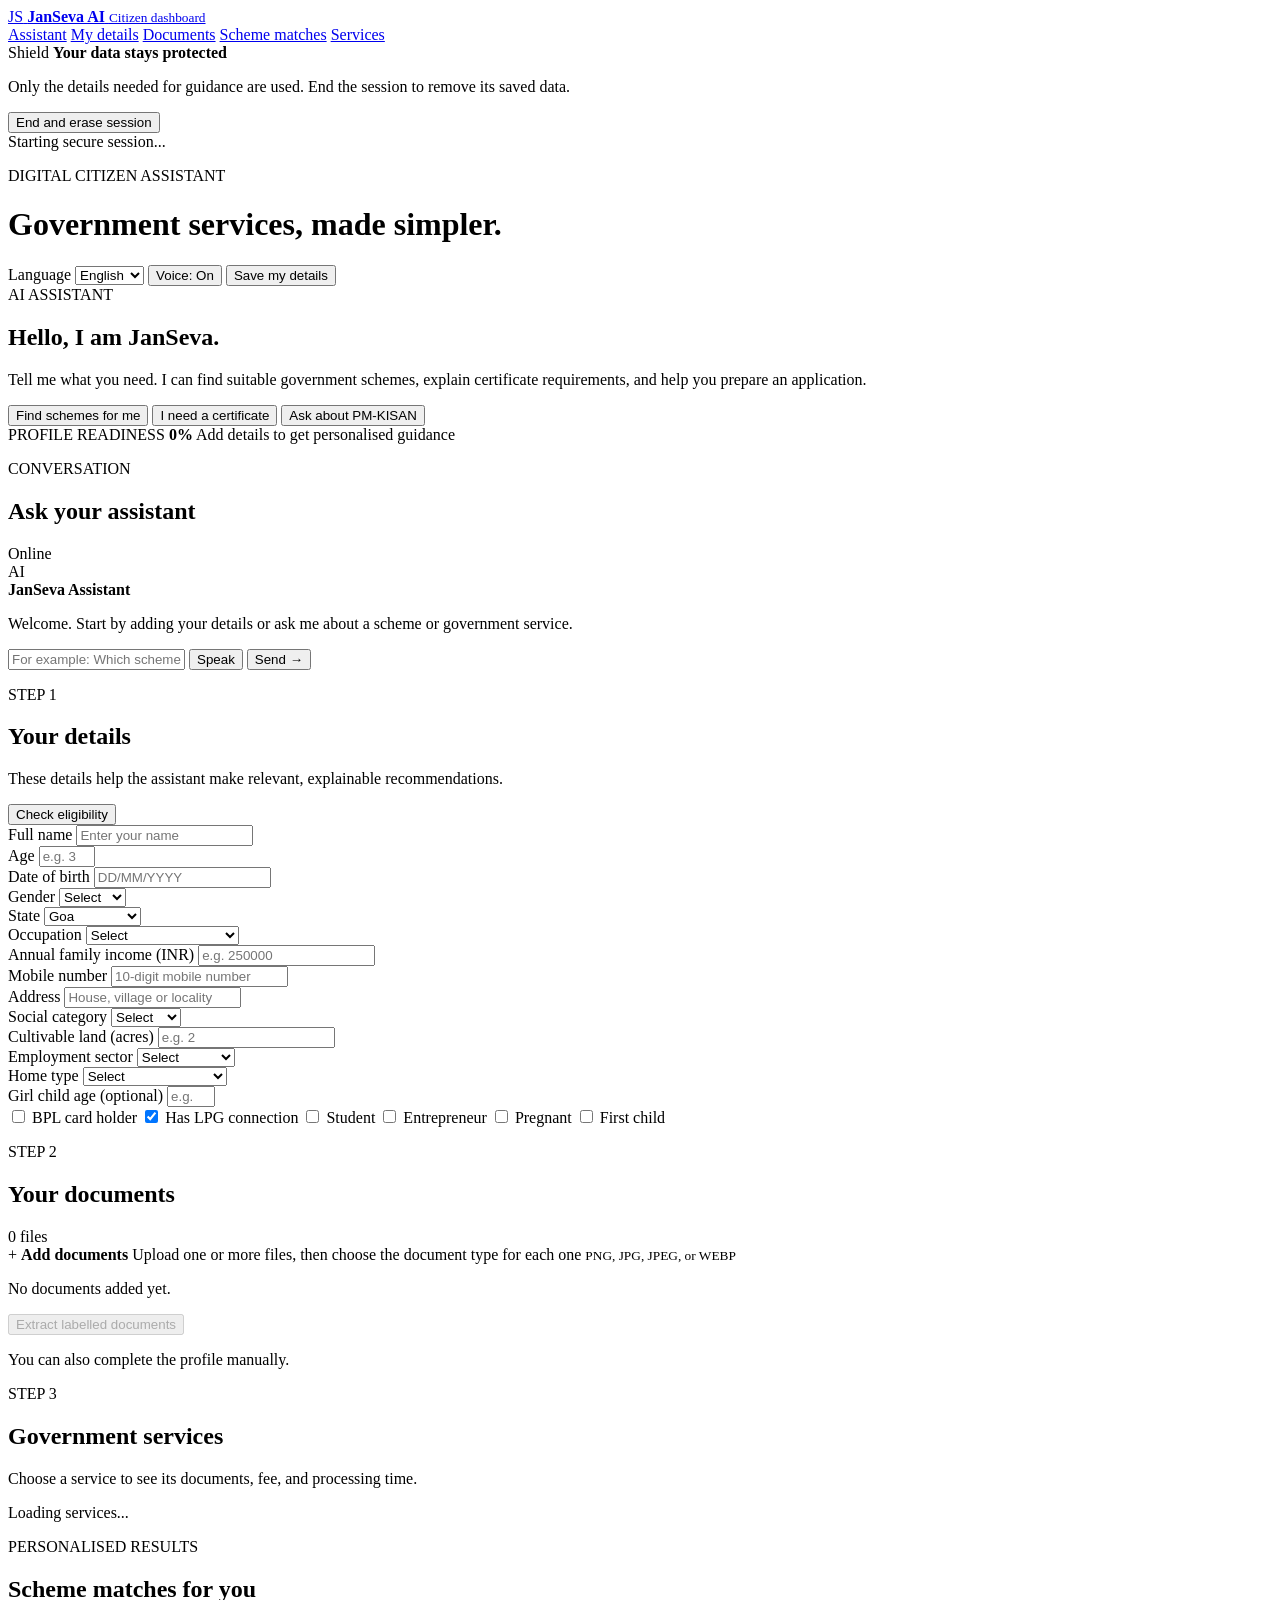
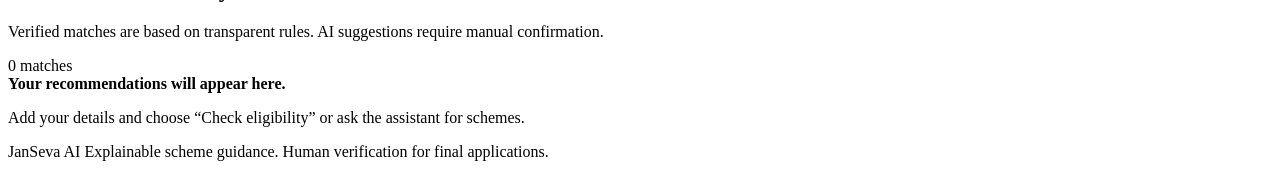
==== frontend/index.html @ 9f29c979 "integrated web search functionality into the application, allowing users to perform searches directl" ====
<!DOCTYPE html>
<html lang="en">
<head>
  <meta charset="UTF-8" />
  <meta name="viewport" content="width=device-width, initial-scale=1.0" />
  <title>JanSeva AI | Citizen Dashboard</title>
  <meta name="description" content="A multilingual citizen dashboard for documents, certificates, and government scheme guidance." />
  <link rel="stylesheet" href="/style.css?v=dashboard-1" />
</head>
<body>
  <div class="app-shell">
    <aside class="sidebar">
      <a class="brand" href="/" aria-label="JanSeva AI home">
        <span class="brand-mark">JS</span>
        <span>
          <strong>JanSeva AI</strong>
          <small>Citizen dashboard</small>
        </span>
      </a>

      <nav class="side-nav" aria-label="Dashboard sections">
        <a class="active" href="#assistant">Assistant</a>
        <a href="#profile">My details</a>
        <a href="#documents">Documents</a>
        <a href="#schemes">Scheme matches</a>
        <a href="#services">Services</a>
      </nav>

      <div class="privacy-card">
        <span class="privacy-icon">Shield</span>
        <strong>Your data stays protected</strong>
        <p>Only the details needed for guidance are used. End the session to remove its saved data.</p>
        <button class="text-button" id="end-session-button" type="button">End and erase session</button>
      </div>

      <div class="session-indicator">
        <span class="status-dot"></span>
        <span id="session-status">Starting secure session...</span>
      </div>
    </aside>

    <main class="main-content">
      <header class="topbar">
        <div>
          <p class="eyebrow">DIGITAL CITIZEN ASSISTANT</p>
          <h1>Government services, made simpler.</h1>
        </div>
        <div class="topbar-actions">
          <label class="language-select">
            <span>Language</span>
            <select id="language-select" aria-label="Choose language">
              <option value="en">English</option>
              <option value="hi">Hindi</option>
              <option value="mr">Marathi</option>
              <option value="gu">Gujarati</option>
            </select>
          </label>
          <button class="voice-button" id="voice-toggle" type="button" aria-pressed="true">Voice: On</button>
          <button class="outline-button" id="save-profile-button" type="button">Save my details</button>
        </div>
      </header>

      <section class="welcome-card" id="assistant">
        <div class="welcome-copy">
          <span class="assistant-badge">AI ASSISTANT</span>
          <h2>Hello, I am JanSeva.</h2>
          <p>Tell me what you need. I can find suitable government schemes, explain certificate requirements, and help you prepare an application.</p>
          <div class="prompt-chips" aria-label="Suggested questions">
            <button type="button" data-prompt="Which schemes can I apply for?">Find schemes for me</button>
            <button type="button" data-prompt="I need an income certificate.">I need a certificate</button>
            <button type="button" data-prompt="Can I apply for PM-KISAN?">Ask about PM-KISAN</button>
          </div>
        </div>
        <div class="citizen-summary">
          <span class="summary-label">PROFILE READINESS</span>
          <strong id="readiness-score">0%</strong>
          <span id="readiness-text">Add details to get personalised guidance</span>
          <div class="progress-track"><span id="readiness-bar"></span></div>
        </div>
      </section>

      <section class="dashboard-grid">
        <div class="primary-column">
          <section class="panel chat-panel">
            <div class="panel-heading">
              <div>
                <p class="eyebrow">CONVERSATION</p>
                <h2>Ask your assistant</h2>
              </div>
              <span class="online-pill">Online</span>
            </div>
            <div class="chat-log" id="chat-log" aria-live="polite">
              <article class="chat-message assistant-message">
                <span class="avatar">AI</span>
                <div>
                  <strong>JanSeva Assistant</strong>
                  <p>Welcome. Start by adding your details or ask me about a scheme or government service.</p>
                </div>
              </article>
            </div>
            <form class="chat-composer" id="assistant-form">
              <input id="assistant-input" autocomplete="off" placeholder="For example: Which schemes can I apply for?" />
              <button type="button" class="mic-button" id="microphone-button" aria-label="Start speaking to the assistant">Speak</button>
              <button type="submit" class="primary-button">Send <span aria-hidden="true">→</span></button>
            </form>
            <section class="live-guidance" id="live-guidance" hidden aria-live="polite">
              <div class="live-guidance-heading">
                <span>LIVE OFFICIAL GUIDANCE</span>
                <strong>Application steps and websites</strong>
              </div>
              <p id="live-guidance-notice"></p>
              <ol id="live-guidance-steps"></ol>
              <div class="official-sources" id="official-sources"></div>
            </section>
          </section>

          <section class="panel" id="profile">
            <div class="panel-heading">
              <div>
                <p class="eyebrow">STEP 1</p>
                <h2>Your details</h2>
                <p class="muted">These details help the assistant make relevant, explainable recommendations.</p>
              </div>
              <button class="link-button" id="check-eligibility-button" type="button">Check eligibility</button>
            </div>

            <form class="profile-form" id="profile-form">
              <div class="field-group">
                <label for="profile-name">Full name</label>
                <input id="profile-name" name="name" placeholder="Enter your name" />
              </div>
              <div class="field-group">
                <label for="profile-age">Age</label>
                <input id="profile-age" name="age" type="number" min="0" max="120" placeholder="e.g. 32" />
              </div>
              <div class="field-group">
                <label for="profile-dob">Date of birth</label>
                <input id="profile-dob" name="dob" placeholder="DD/MM/YYYY" />
              </div>
              <div class="field-group">
                <label for="profile-gender">Gender</label>
                <select id="profile-gender" name="gender">
                  <option value="">Select</option>
                  <option value="female">Female</option>
                  <option value="male">Male</option>
                  <option value="other">Other</option>
                </select>
              </div>
              <div class="field-group">
                <label for="profile-state">State</label>
                <select id="profile-state" name="state">
                  <option value="Goa">Goa</option>
                  <option value="Maharashtra">Maharashtra</option>
                  <option value="Gujarat">Gujarat</option>
                  <option value="Other">Other</option>
                </select>
              </div>
              <div class="field-group">
                <label for="profile-occupation">Occupation</label>
                <select id="profile-occupation" name="occupation">
                  <option value="">Select</option>
                  <option value="farmer">Farmer</option>
                  <option value="salaried">Salaried employee</option>
                  <option value="artisan">Artisan / craftsperson</option>
                  <option value="small_business">Small-business owner</option>
                  <option value="unemployed">Unemployed</option>
                  <option value="pensioner">Pensioner</option>
                  <option value="student">Student</option>
                </select>
              </div>
              <div class="field-group">
                <label for="profile-income">Annual family income (INR)</label>
                <input id="profile-income" name="annual_income" type="number" min="0" placeholder="e.g. 250000" />
              </div>
              <div class="field-group">
                <label for="profile-mobile">Mobile number</label>
                <input id="profile-mobile" name="mobile" inputmode="numeric" maxlength="10" placeholder="10-digit mobile number" />
              </div>
              <div class="field-group">
                <label for="profile-address">Address</label>
                <input id="profile-address" name="address" placeholder="House, village or locality" />
              </div>
              <div class="field-group">
                <label for="profile-category">Social category</label>
                <select id="profile-category" name="caste_category">
                  <option value="">Select</option>
                  <option value="GENERAL">General</option>
                  <option value="SC">SC</option>
                  <option value="ST">ST</option>
                  <option value="OBC">OBC</option>
                  <option value="NT">NT</option>
                  <option value="VJNT">VJNT</option>
                  <option value="SBC">SBC</option>
                  <option value="MINORITY">Minority</option>
                </select>
              </div>
              <div class="field-group">
                <label for="profile-land">Cultivable land (acres)</label>
                <input id="profile-land" name="land_acres" type="number" min="0" step="0.1" placeholder="e.g. 2" />
              </div>
              <div class="field-group">
                <label for="profile-sector">Employment sector</label>
                <select id="profile-sector" name="employment_sector">
                  <option value="">Select</option>
                  <option value="organized">Organized</option>
                  <option value="unorganized">Unorganized</option>
                </select>
              </div>
              <div class="field-group">
                <label for="profile-house">Home type</label>
                <select id="profile-house" name="house_type">
                  <option value="">Select</option>
                  <option value="pucca">Pucca</option>
                  <option value="kutcha">Kutcha</option>
                  <option value="homeless">No permanent home</option>
                </select>
              </div>
              <div class="field-group">
                <label for="profile-child-age">Girl child age (optional)</label>
                <input id="profile-child-age" name="girl_child_age" type="number" min="0" max="30" placeholder="e.g. 6" />
              </div>
              <div class="toggle-grid">
                <label class="check-control"><input name="is_bpl" type="checkbox" /> <span>BPL card holder</span></label>
                <label class="check-control"><input name="has_lpg_connection" type="checkbox" checked /> <span>Has LPG connection</span></label>
                <label class="check-control"><input name="is_student" type="checkbox" /> <span>Student</span></label>
                <label class="check-control"><input name="is_entrepreneur" type="checkbox" /> <span>Entrepreneur</span></label>
                <label class="check-control"><input name="is_pregnant" type="checkbox" /> <span>Pregnant</span></label>
                <label class="check-control"><input name="is_first_child" type="checkbox" /> <span>First child</span></label>
              </div>
            </form>
          </section>
        </div>

        <div class="secondary-column">
          <section class="panel compact-panel" id="documents">
            <div class="panel-heading">
              <div>
                <p class="eyebrow">STEP 2</p>
                <h2>Your documents</h2>
              </div>
              <span class="count-pill" id="document-count">0 files</span>
            </div>
            <label class="upload-zone" for="document-input">
              <span class="upload-icon">+</span>
              <strong>Add documents</strong>
              <span>Upload one or more files, then choose the document type for each one</span>
              <small>PNG, JPG, JPEG, or WEBP</small>
            </label>
            <input id="document-input" type="file" accept="image/png,image/jpeg,image/jpg,image/webp" multiple hidden />
            <div class="document-list" id="document-list">
              <p class="empty-documents">No documents added yet.</p>
            </div>
            <section class="additional-data" id="additional-data" hidden>
              <strong>Additional information found</strong>
              <p>Saved for this session only. Review it before using it in an application.</p>
              <div id="additional-data-list"></div>
            </section>
            <section class="saved-data" id="saved-data" hidden>
              <strong>Extracted and saved details</strong>
              <p>These values were saved to the current private session and copied into Your details.</p>
              <div id="saved-data-list"></div>
            </section>
            <button class="secondary-button full-width" id="scan-documents-button" type="button" disabled>Extract labelled documents</button>
            <p class="helper-text" id="scan-status">You can also complete the profile manually.</p>
          </section>

          <section class="panel compact-panel" id="services">
            <div class="panel-heading">
              <div>
                <p class="eyebrow">STEP 3</p>
                <h2>Government services</h2>
              </div>
            </div>
            <p class="muted">Choose a service to see its documents, fee, and processing time.</p>
            <div class="service-list" id="service-list"><p class="muted">Loading services...</p></div>
            <div class="service-checklist" id="service-checklist" hidden></div>
          </section>
        </div>
      </section>

      <section class="panel schemes-panel" id="schemes">
        <div class="panel-heading">
          <div>
            <p class="eyebrow">PERSONALISED RESULTS</p>
            <h2>Scheme matches for you</h2>
            <p class="muted">Verified matches are based on transparent rules. AI suggestions require manual confirmation.</p>
          </div>
          <span class="count-pill" id="scheme-count">0 matches</span>
        </div>
        <div class="scheme-grid" id="scheme-grid">
          <div class="empty-state">
            <strong>Your recommendations will appear here.</strong>
            <p>Add your details and choose “Check eligibility” or ask the assistant for schemes.</p>
          </div>
        </div>
      </section>

      <footer>
        <span>JanSeva AI</span>
        <span>Explainable scheme guidance. Human verification for final applications.</span>
      </footer>
    </main>
  </div>
  <div class="toast-region" id="toast-region" aria-live="polite"></div>
  <script src="/app.js?v=dashboard-1"></script>
</body>
</html>
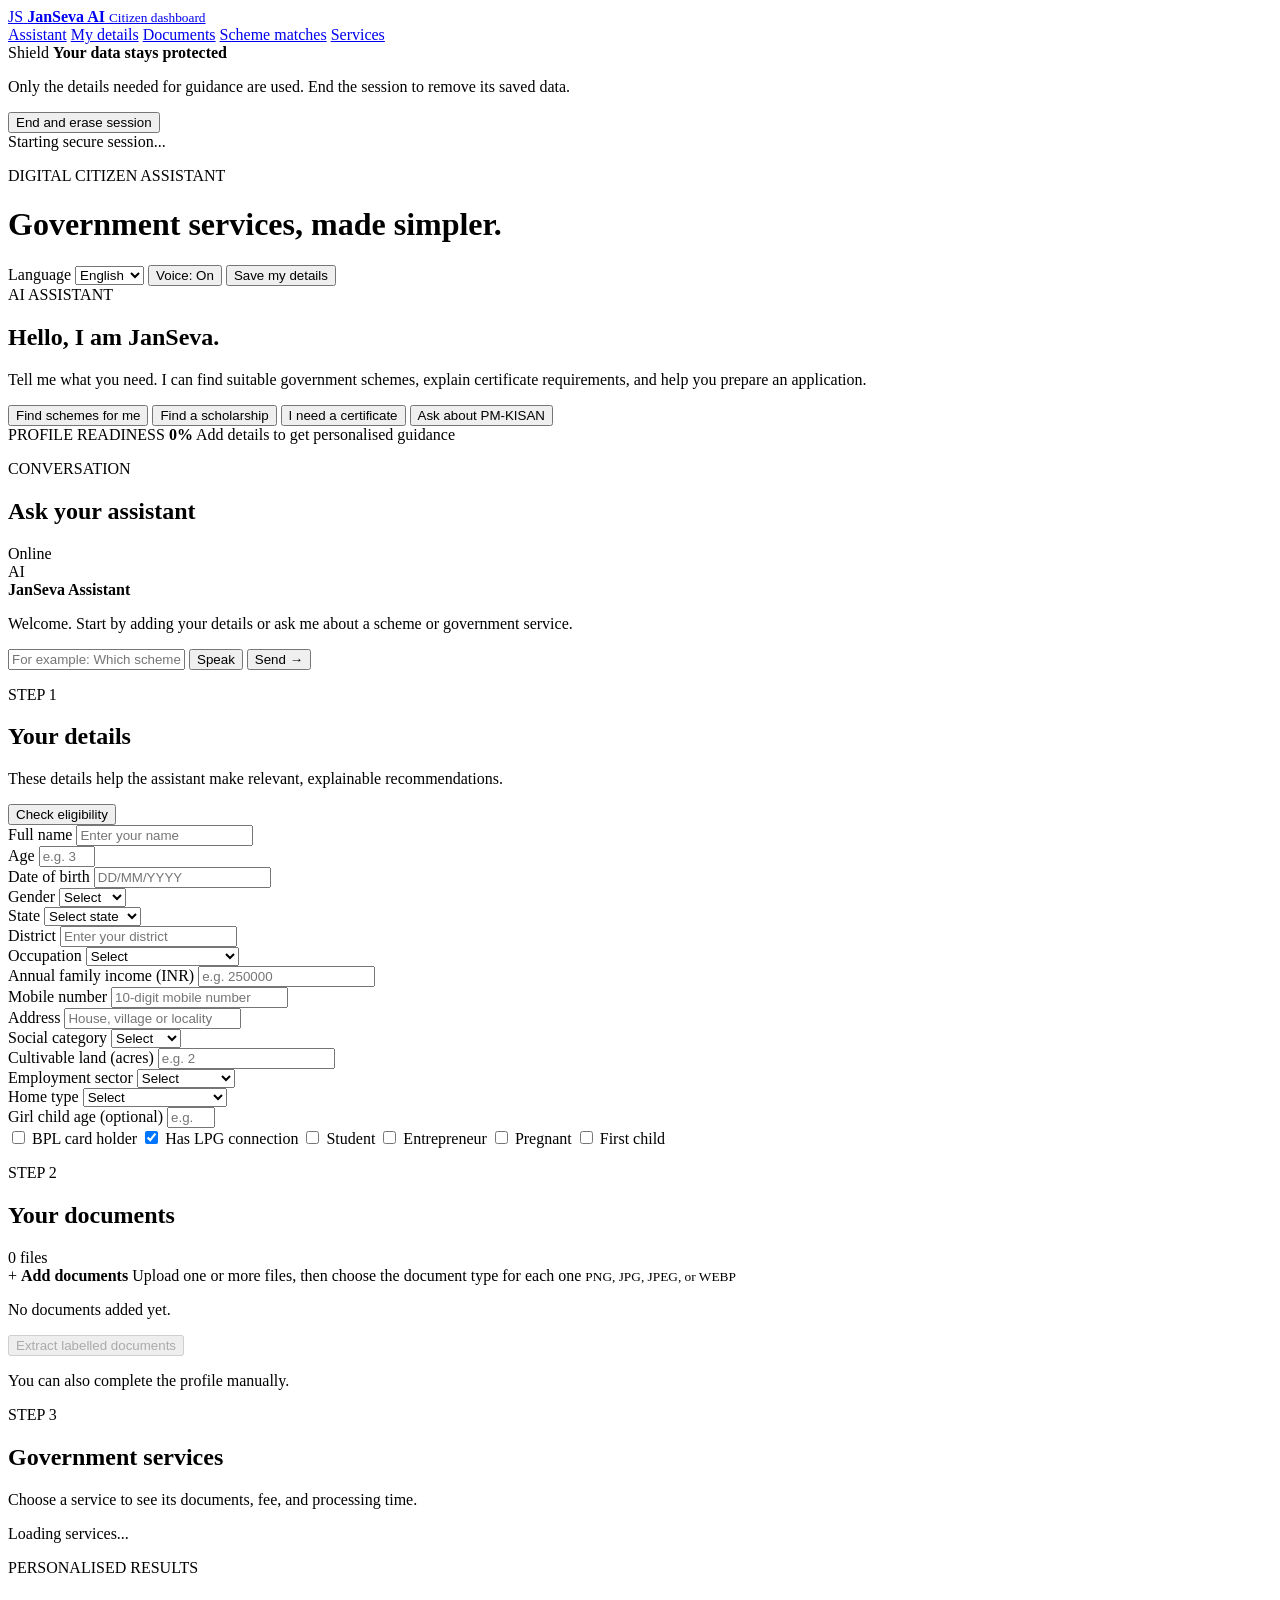
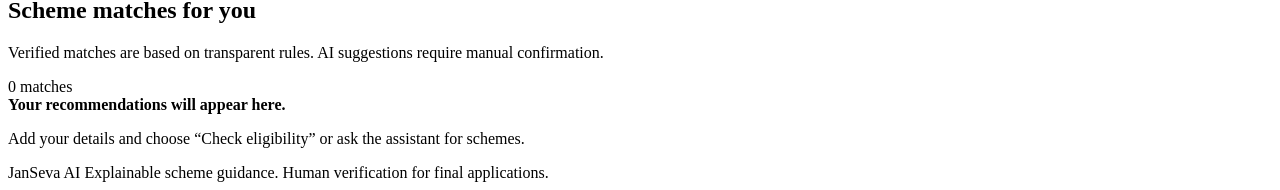
==== commit d82995e4: "updated the ai to ask questions and get answers from the web using serper api." ====
--- a/frontend/index.html
+++ b/frontend/index.html
@@ -67,6 +67,7 @@
           <p>Tell me what you need. I can find suitable government schemes, explain certificate requirements, and help you prepare an application.</p>
           <div class="prompt-chips" aria-label="Suggested questions">
             <button type="button" data-prompt="Which schemes can I apply for?">Find schemes for me</button>
+            <button type="button" data-prompt="I want to get a scholarship.">Find a scholarship</button>
             <button type="button" data-prompt="I need an income certificate.">I need a certificate</button>
             <button type="button" data-prompt="Can I apply for PM-KISAN?">Ask about PM-KISAN</button>
           </div>
@@ -111,6 +112,7 @@
               <p id="live-guidance-notice"></p>
               <ol id="live-guidance-steps"></ol>
               <div class="official-sources" id="official-sources"></div>
+              <div class="live-guidance-actions" id="live-guidance-actions"></div>
             </section>
           </section>
 
@@ -149,11 +151,16 @@
               <div class="field-group">
                 <label for="profile-state">State</label>
                 <select id="profile-state" name="state">
+                  <option value="">Select state</option>
                   <option value="Goa">Goa</option>
                   <option value="Maharashtra">Maharashtra</option>
                   <option value="Gujarat">Gujarat</option>
                   <option value="Other">Other</option>
                 </select>
+              </div>
+              <div class="field-group">
+                <label for="profile-district">District</label>
+                <input id="profile-district" name="district" placeholder="Enter your district" />
               </div>
               <div class="field-group">
                 <label for="profile-occupation">Occupation</label>
@@ -250,6 +257,11 @@
             <div class="document-list" id="document-list">
               <p class="empty-documents">No documents added yet.</p>
             </div>
+            <section class="application-document-request" id="application-document-request" hidden aria-live="polite">
+              <strong id="application-document-title">Documents required for your application</strong>
+              <p>Upload and label each available document below. Saarthi will extract usable details, then ask for anything that is still missing.</p>
+              <ul id="application-document-requirements"></ul>
+            </section>
             <section class="additional-data" id="additional-data" hidden>
               <strong>Additional information found</strong>
               <p>Saved for this session only. Review it before using it in an application.</p>
@@ -282,7 +294,7 @@
         <div class="panel-heading">
           <div>
             <p class="eyebrow">PERSONALISED RESULTS</p>
-            <h2>Scheme matches for you</h2>
+           <h2>Scheme matches for you</h2>
             <p class="muted">Verified matches are based on transparent rules. AI suggestions require manual confirmation.</p>
           </div>
           <span class="count-pill" id="scheme-count">0 matches</span>
@@ -301,6 +313,23 @@
       </footer>
     </main>
   </div>
+
+  <div class="onboarding-backdrop" id="onboarding" hidden>
+    <section class="onboarding-card" role="dialog" aria-modal="true" aria-labelledby="onboarding-title">
+      <div class="onboarding-brand"><span class="brand-mark">JS</span><span><strong>JanSeva AI</strong><small>Private citizen setup</small></span></div>
+      <div class="onboarding-progress" aria-label="Setup progress"><span id="onboarding-progress-bar"></span></div>
+      <p class="eyebrow" id="onboarding-kicker">WELCOME</p>
+      <h2 id="onboarding-title">Choose your language</h2>
+      <p class="onboarding-copy" id="onboarding-copy">Start with your preferred language. You can change it later from the dashboard.</p>
+      <div id="onboarding-content"></div>
+      <div class="onboarding-actions">
+        <button class="secondary-button" id="onboarding-back" type="button">Back</button>
+        <button class="primary-button" id="onboarding-next" type="button">Continue</button>
+      </div>
+      <button class="onboarding-end text-button" id="onboarding-end-session" type="button">End and erase session</button>
+      <p class="onboarding-note">Your answers stay in this session and are erased only when you choose <strong>End and erase session</strong>.</p>
+    </section>
+  </div>
   <div class="toast-region" id="toast-region" aria-live="polite"></div>
   <script src="/app.js?v=dashboard-1"></script>
 </body>
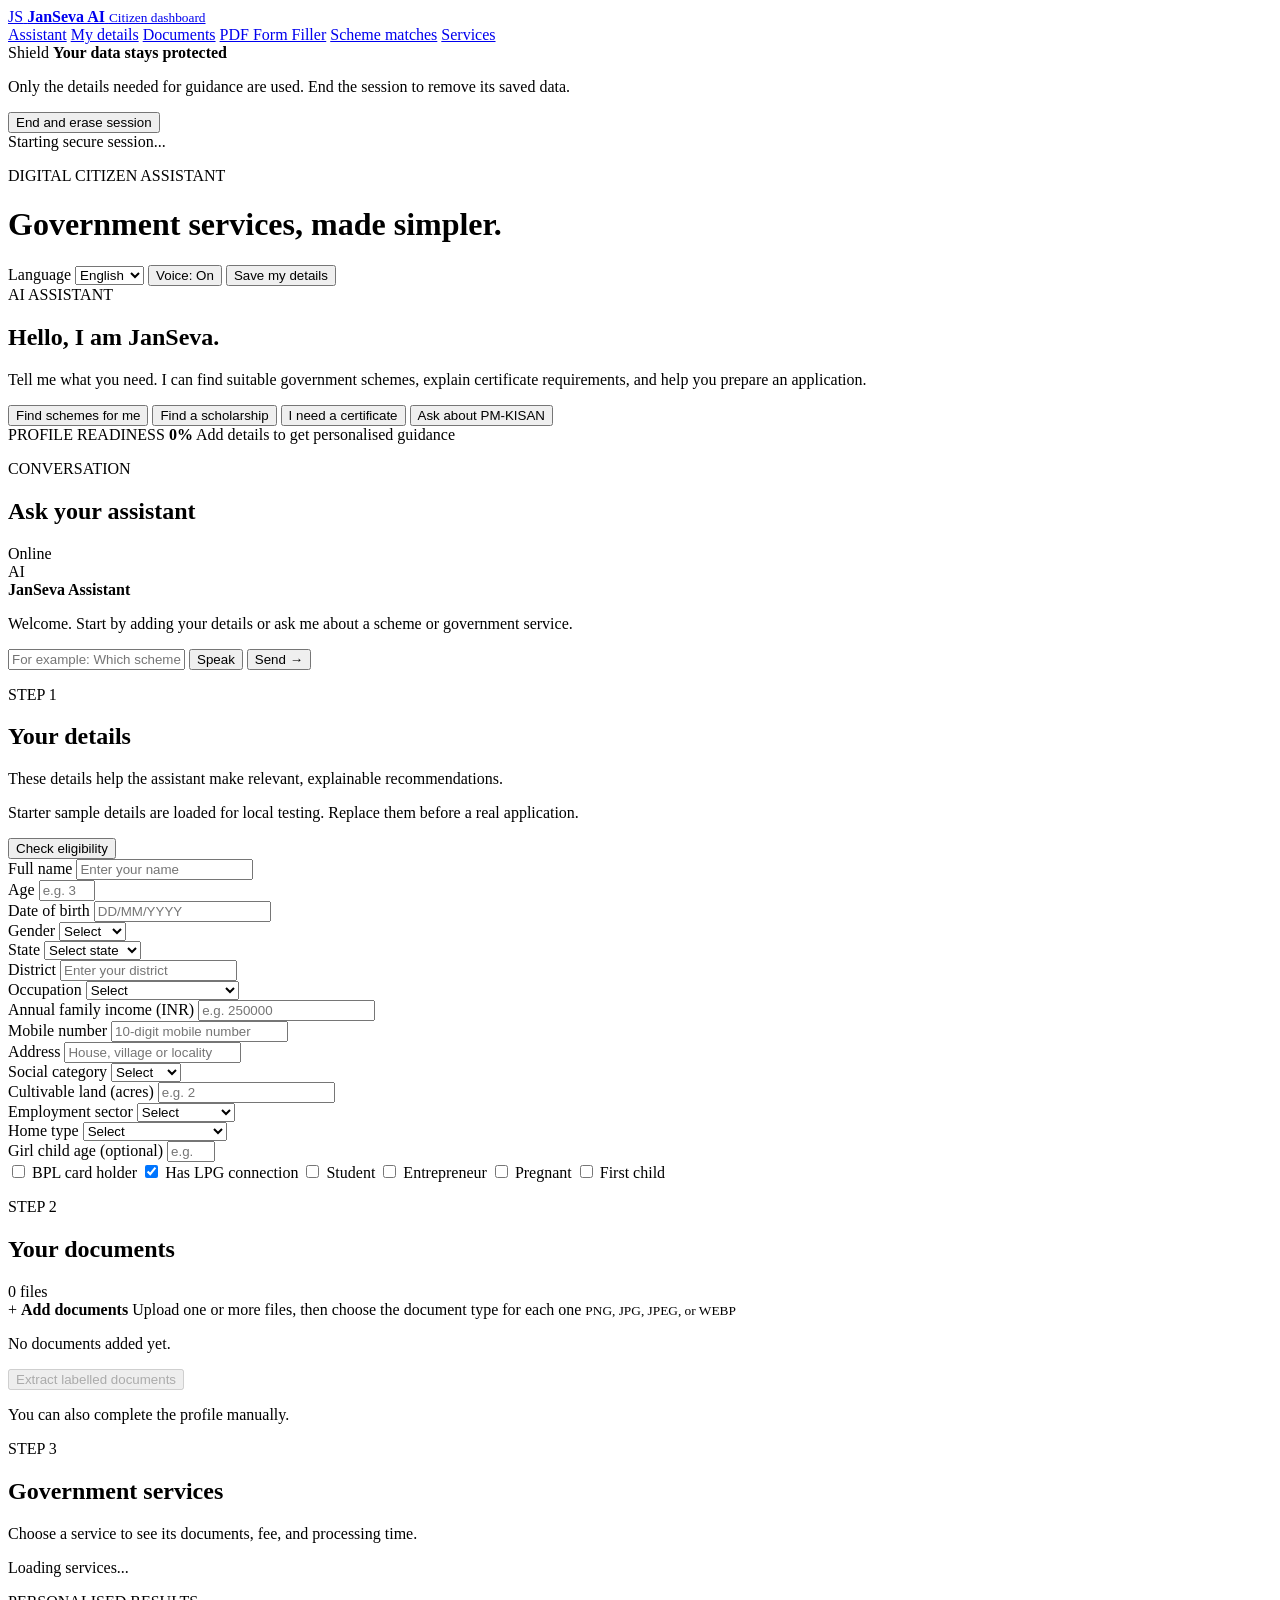
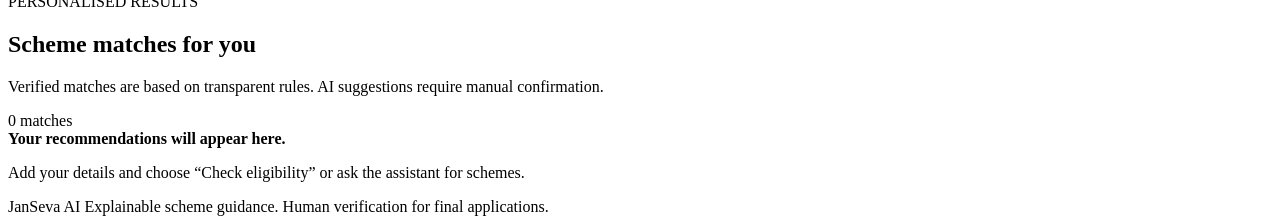
==== commit d4cecdd4: "ADD PDF AND CONNEDCTED THE AUTOMTIC FORM FILLLER" ====
--- a/frontend/index.html
+++ b/frontend/index.html
@@ -5,7 +5,7 @@
   <meta name="viewport" content="width=device-width, initial-scale=1.0" />
   <title>JanSeva AI | Citizen Dashboard</title>
   <meta name="description" content="A multilingual citizen dashboard for documents, certificates, and government scheme guidance." />
-  <link rel="stylesheet" href="/style.css?v=dashboard-1" />
+  <link rel="stylesheet" href="/style.css?v=dashboard-2" />
 </head>
 <body>
   <div class="app-shell">
@@ -22,6 +22,7 @@
         <a class="active" href="#assistant">Assistant</a>
         <a href="#profile">My details</a>
         <a href="#documents">Documents</a>
+        <a href="/pdf-filler">PDF Form Filler</a>
         <a href="#schemes">Scheme matches</a>
         <a href="#services">Services</a>
       </nav>
@@ -122,6 +123,7 @@
                 <p class="eyebrow">STEP 1</p>
                 <h2>Your details</h2>
                 <p class="muted">These details help the assistant make relevant, explainable recommendations.</p>
+                <p class="sample-profile-note">Starter sample details are loaded for local testing. Replace them before a real application.</p>
               </div>
               <button class="link-button" id="check-eligibility-button" type="button">Check eligibility</button>
             </div>
@@ -290,6 +292,18 @@
         </div>
       </section>
 
+      <section class="application-page" id="application-page" hidden aria-labelledby="application-page-title">
+        <div class="application-page-header">
+          <div>
+            <p class="eyebrow">SAARTHI APPLICATION PREPARATION</p>
+            <h2 id="application-page-title">Prepare your official application</h2>
+            <p class="muted">Saarthi collects and reviews your information before it fills the official portal. You remain in control of login, payment, and final submission.</p>
+          </div>
+          <button class="secondary-button" id="application-page-back" type="button">Back to dashboard</button>
+        </div>
+        <div class="application-page-flow" id="application-page-flow"></div>
+      </section>
+
       <section class="panel schemes-panel" id="schemes">
         <div class="panel-heading">
           <div>
@@ -331,6 +345,6 @@
     </section>
   </div>
   <div class="toast-region" id="toast-region" aria-live="polite"></div>
-  <script src="/app.js?v=dashboard-1"></script>
+  <script src="/app.js?v=dashboard-2"></script>
 </body>
 </html>
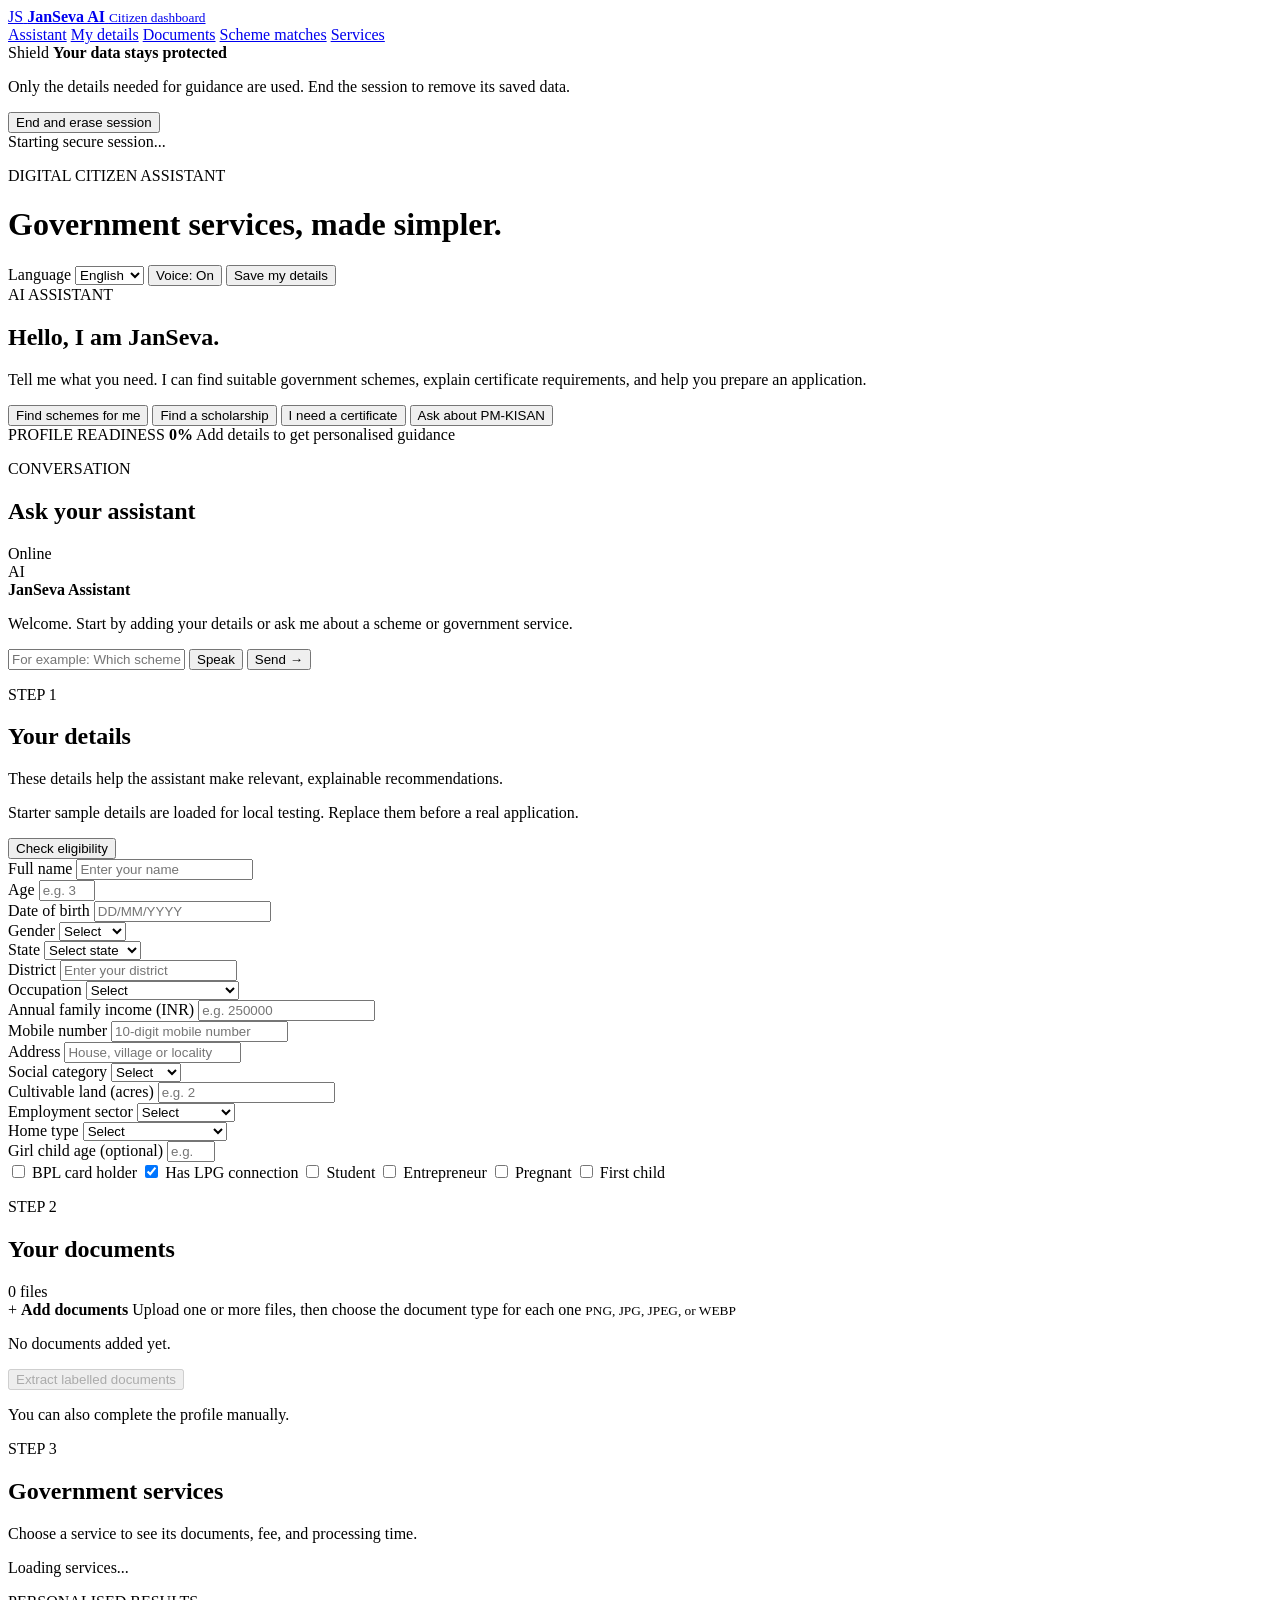
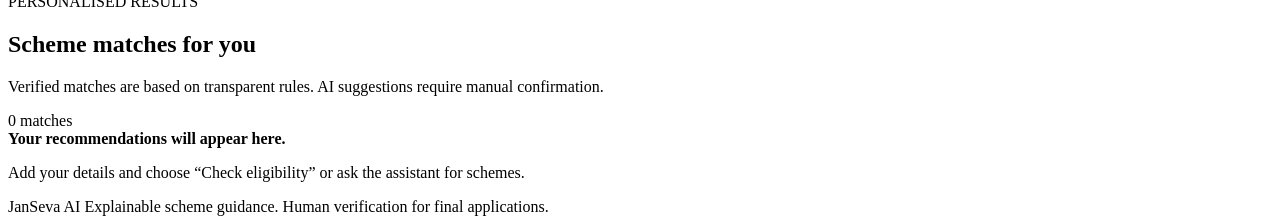
==== commit 41d609f3: "cleaned old automation" ====
--- a/frontend/index.html
+++ b/frontend/index.html
@@ -5,7 +5,7 @@
   <meta name="viewport" content="width=device-width, initial-scale=1.0" />
   <title>JanSeva AI | Citizen Dashboard</title>
   <meta name="description" content="A multilingual citizen dashboard for documents, certificates, and government scheme guidance." />
-  <link rel="stylesheet" href="/style.css?v=dashboard-2" />
+  <link rel="stylesheet" href="/style.css?v=dashboard-7" />
 </head>
 <body>
   <div class="app-shell">
@@ -22,7 +22,6 @@
         <a class="active" href="#assistant">Assistant</a>
         <a href="#profile">My details</a>
         <a href="#documents">Documents</a>
-        <a href="/pdf-filler">PDF Form Filler</a>
         <a href="#schemes">Scheme matches</a>
         <a href="#services">Services</a>
       </nav>
@@ -259,11 +258,6 @@
             <div class="document-list" id="document-list">
               <p class="empty-documents">No documents added yet.</p>
             </div>
-            <section class="application-document-request" id="application-document-request" hidden aria-live="polite">
-              <strong id="application-document-title">Documents required for your application</strong>
-              <p>Upload and label each available document below. Saarthi will extract usable details, then ask for anything that is still missing.</p>
-              <ul id="application-document-requirements"></ul>
-            </section>
             <section class="additional-data" id="additional-data" hidden>
               <strong>Additional information found</strong>
               <p>Saved for this session only. Review it before using it in an application.</p>
@@ -290,18 +284,6 @@
             <div class="service-checklist" id="service-checklist" hidden></div>
           </section>
         </div>
-      </section>
-
-      <section class="application-page" id="application-page" hidden aria-labelledby="application-page-title">
-        <div class="application-page-header">
-          <div>
-            <p class="eyebrow">SAARTHI APPLICATION PREPARATION</p>
-            <h2 id="application-page-title">Prepare your official application</h2>
-            <p class="muted">Saarthi collects and reviews your information before it fills the official portal. You remain in control of login, payment, and final submission.</p>
-          </div>
-          <button class="secondary-button" id="application-page-back" type="button">Back to dashboard</button>
-        </div>
-        <div class="application-page-flow" id="application-page-flow"></div>
       </section>
 
       <section class="panel schemes-panel" id="schemes">
@@ -345,6 +327,6 @@
     </section>
   </div>
   <div class="toast-region" id="toast-region" aria-live="polite"></div>
-  <script src="/app.js?v=dashboard-2"></script>
+  <script src="/app.js?v=dashboard-8"></script>
 </body>
 </html>
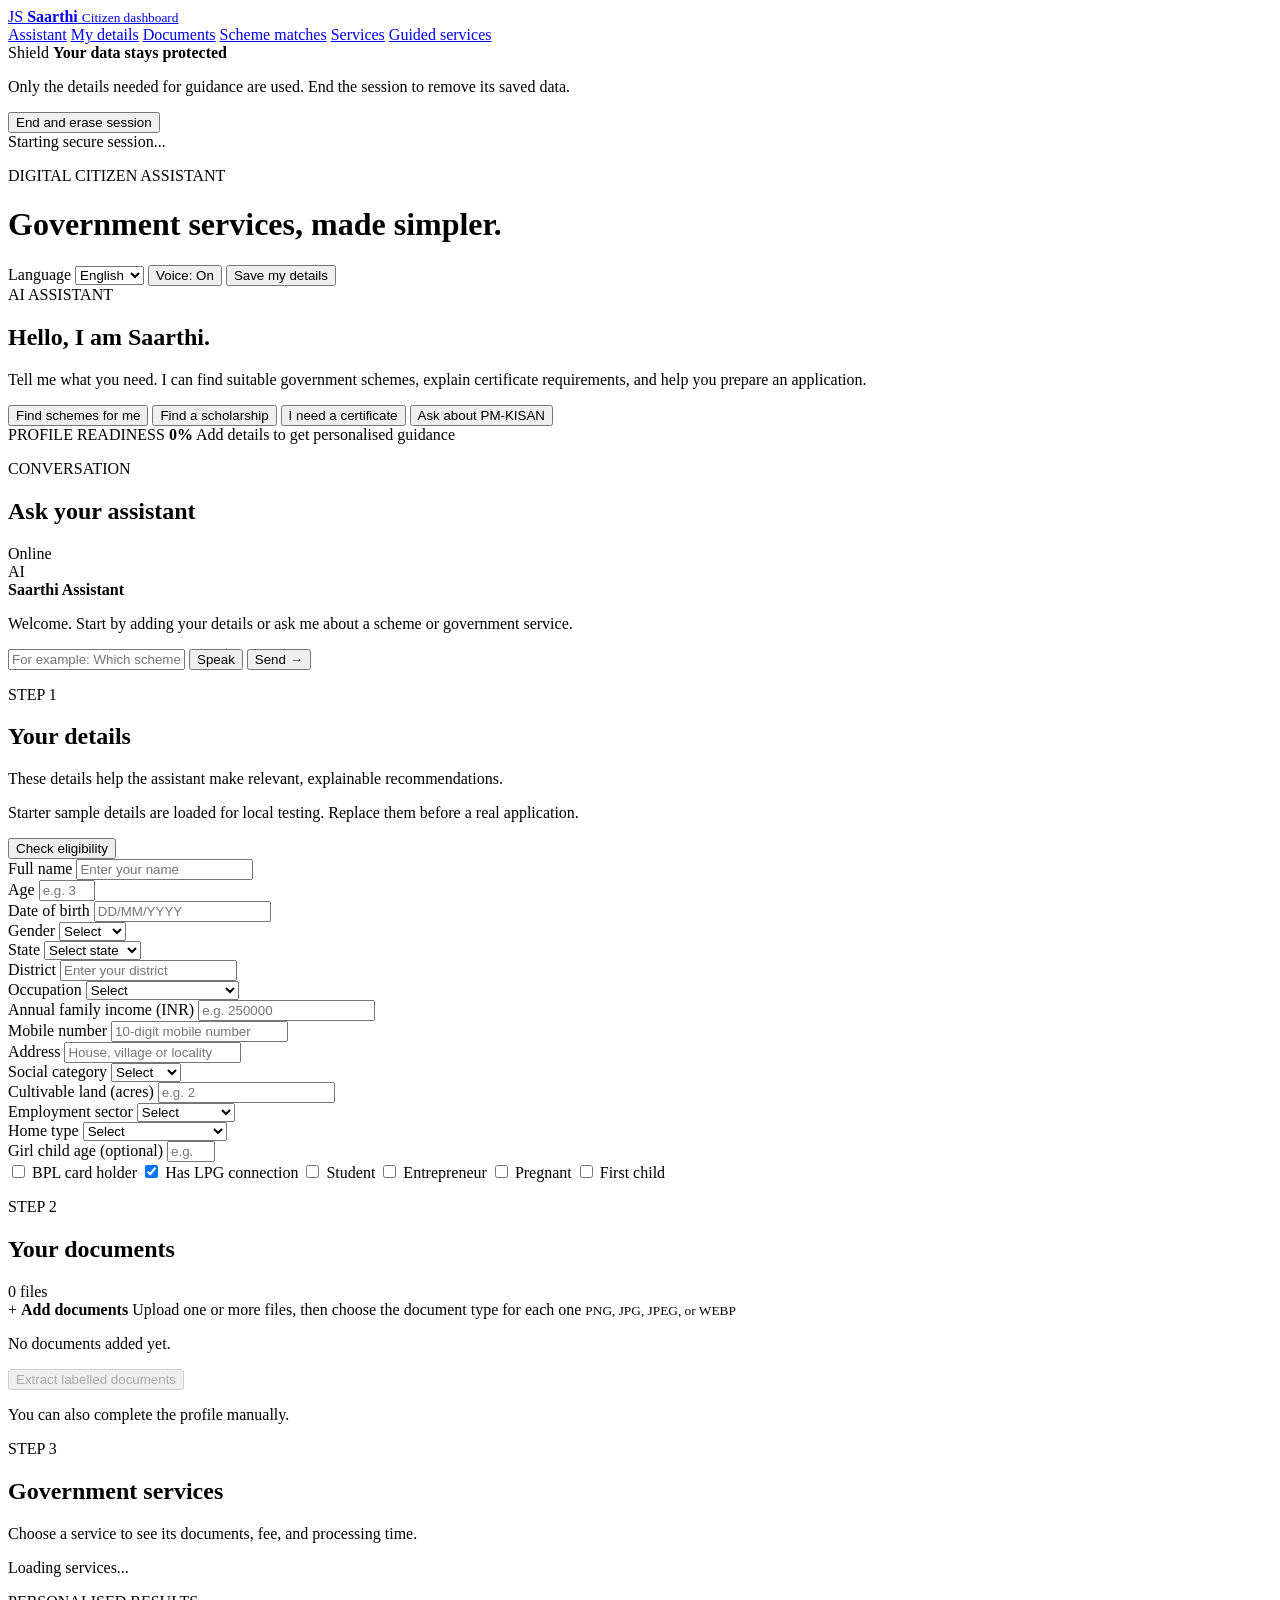
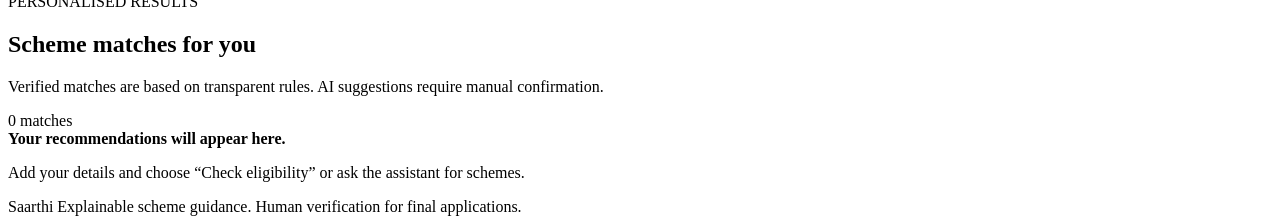
==== commit 18514c63: "vedant op" ====
--- a/frontend/index.html
+++ b/frontend/index.html
@@ -3,17 +3,17 @@
 <head>
   <meta charset="UTF-8" />
   <meta name="viewport" content="width=device-width, initial-scale=1.0" />
-  <title>JanSeva AI | Citizen Dashboard</title>
+  <title>Saarthi | Citizen Dashboard</title>
   <meta name="description" content="A multilingual citizen dashboard for documents, certificates, and government scheme guidance." />
   <link rel="stylesheet" href="/style.css?v=dashboard-7" />
 </head>
 <body>
   <div class="app-shell">
     <aside class="sidebar">
-      <a class="brand" href="/" aria-label="JanSeva AI home">
+      <a class="brand" href="/" aria-label="Saarthi home">
         <span class="brand-mark">JS</span>
         <span>
-          <strong>JanSeva AI</strong>
+          <strong>Saarthi</strong>
           <small>Citizen dashboard</small>
         </span>
       </a>
@@ -24,6 +24,7 @@
         <a href="#documents">Documents</a>
         <a href="#schemes">Scheme matches</a>
         <a href="#services">Services</a>
+        <a href="/guided-services">Guided services</a>
       </nav>
 
       <div class="privacy-card">
@@ -63,7 +64,7 @@
       <section class="welcome-card" id="assistant">
         <div class="welcome-copy">
           <span class="assistant-badge">AI ASSISTANT</span>
-          <h2>Hello, I am JanSeva.</h2>
+          <h2>Hello, I am Saarthi.</h2>
           <p>Tell me what you need. I can find suitable government schemes, explain certificate requirements, and help you prepare an application.</p>
           <div class="prompt-chips" aria-label="Suggested questions">
             <button type="button" data-prompt="Which schemes can I apply for?">Find schemes for me</button>
@@ -94,7 +95,7 @@
               <article class="chat-message assistant-message">
                 <span class="avatar">AI</span>
                 <div>
-                  <strong>JanSeva Assistant</strong>
+                  <strong>Saarthi Assistant</strong>
                   <p>Welcome. Start by adding your details or ask me about a scheme or government service.</p>
                 </div>
               </article>
@@ -304,7 +305,7 @@
       </section>
 
       <footer>
-        <span>JanSeva AI</span>
+        <span>Saarthi</span>
         <span>Explainable scheme guidance. Human verification for final applications.</span>
       </footer>
     </main>
@@ -312,7 +313,7 @@
 
   <div class="onboarding-backdrop" id="onboarding" hidden>
     <section class="onboarding-card" role="dialog" aria-modal="true" aria-labelledby="onboarding-title">
-      <div class="onboarding-brand"><span class="brand-mark">JS</span><span><strong>JanSeva AI</strong><small>Private citizen setup</small></span></div>
+      <div class="onboarding-brand"><span class="brand-mark">S</span><span><strong>Saarthi</strong><small>Private citizen setup</small></span></div>
       <div class="onboarding-progress" aria-label="Setup progress"><span id="onboarding-progress-bar"></span></div>
       <p class="eyebrow" id="onboarding-kicker">WELCOME</p>
       <h2 id="onboarding-title">Choose your language</h2>
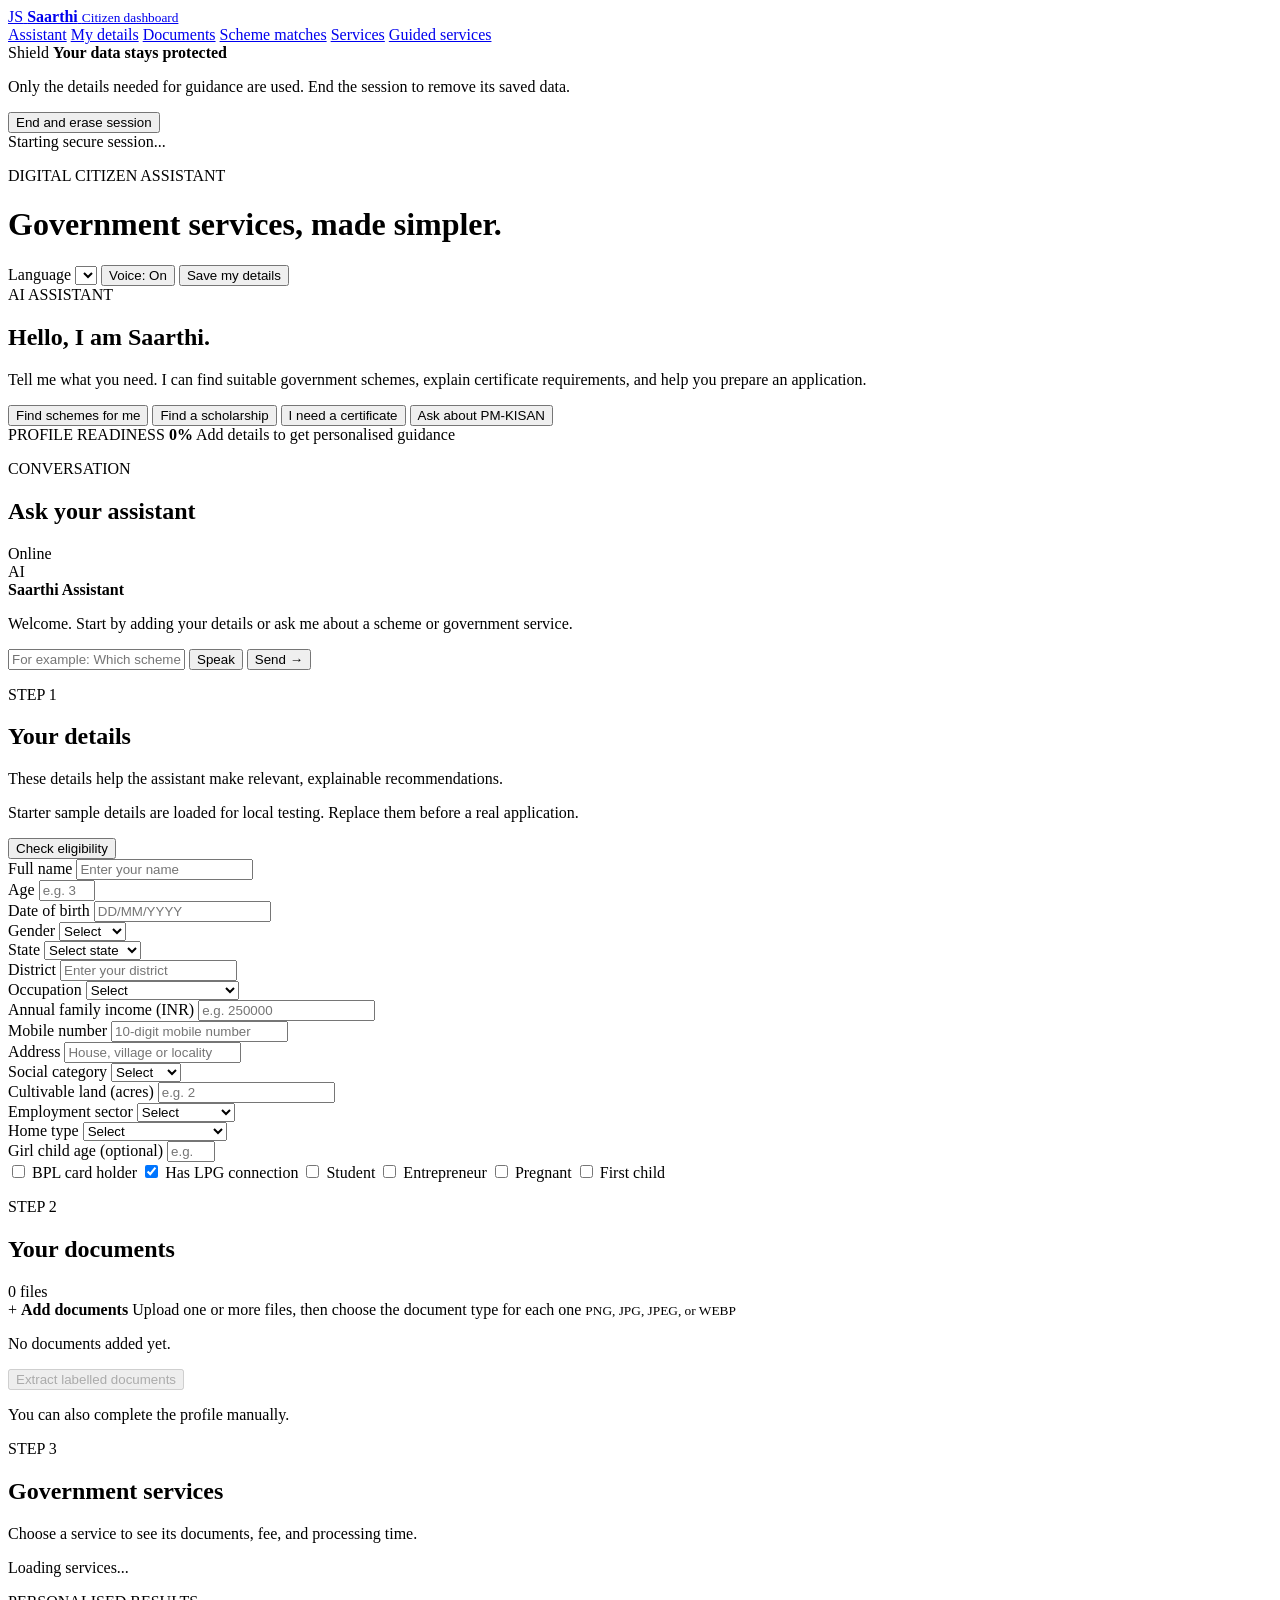
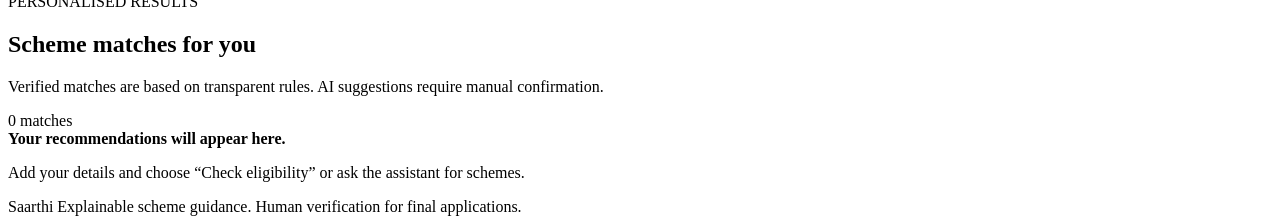
==== commit 434c4653: "/" ====
--- a/frontend/index.html
+++ b/frontend/index.html
@@ -1,5 +1,5 @@
 <!DOCTYPE html>
-<html lang="en">
+<html lang="en" data-default-language="en">
 <head>
   <meta charset="UTF-8" />
   <meta name="viewport" content="width=device-width, initial-scale=1.0" />
@@ -14,24 +14,24 @@
         <span class="brand-mark">JS</span>
         <span>
           <strong>Saarthi</strong>
-          <small>Citizen dashboard</small>
+            <small data-i18n="citizenDashboard">Citizen dashboard</small>
         </span>
       </a>
 
       <nav class="side-nav" aria-label="Dashboard sections">
-        <a class="active" href="#assistant">Assistant</a>
-        <a href="#profile">My details</a>
-        <a href="#documents">Documents</a>
-        <a href="#schemes">Scheme matches</a>
-        <a href="#services">Services</a>
-        <a href="/guided-services">Guided services</a>
+        <a class="active" href="#assistant" data-i18n="assistant">Assistant</a>
+        <a href="#profile" data-i18n="myDetails">My details</a>
+        <a href="#documents" data-i18n="documents">Documents</a>
+        <a href="#schemes" data-i18n="schemeMatches">Scheme matches</a>
+        <a href="#services" data-i18n="services">Services</a>
+        <a href="/guided-services" data-i18n="guidedServices">Guided services</a>
       </nav>
 
       <div class="privacy-card">
-        <span class="privacy-icon">Shield</span>
-        <strong>Your data stays protected</strong>
-        <p>Only the details needed for guidance are used. End the session to remove its saved data.</p>
-        <button class="text-button" id="end-session-button" type="button">End and erase session</button>
+        <span class="privacy-icon" data-i18n="shield">Shield</span>
+        <strong data-i18n="protected">Your data stays protected</strong>
+        <p data-i18n="protectedCopy">Only the details needed for guidance are used. End the session to remove its saved data.</p>
+        <button class="text-button" id="end-session-button" type="button" data-i18n="endSession">End and erase session</button>
       </div>
 
       <div class="session-indicator">
@@ -43,40 +43,35 @@
     <main class="main-content">
       <header class="topbar">
         <div>
-          <p class="eyebrow">DIGITAL CITIZEN ASSISTANT</p>
-          <h1>Government services, made simpler.</h1>
+          <p class="eyebrow" data-i18n="heroKicker">DIGITAL CITIZEN ASSISTANT</p>
+          <h1 data-i18n="heroTitle">Government services, made simpler.</h1>
         </div>
         <div class="topbar-actions">
           <label class="language-select">
-            <span>Language</span>
-            <select id="language-select" aria-label="Choose language">
-              <option value="en">English</option>
-              <option value="hi">Hindi</option>
-              <option value="mr">Marathi</option>
-              <option value="gu">Gujarati</option>
-            </select>
+            <span data-i18n="language">Language</span>
+            <select id="language-select" aria-label="Choose language" data-language-select></select>
           </label>
           <button class="voice-button" id="voice-toggle" type="button" aria-pressed="true">Voice: On</button>
-          <button class="outline-button" id="save-profile-button" type="button">Save my details</button>
+          <button class="outline-button" id="save-profile-button" type="button" data-i18n="saveDetails">Save my details</button>
         </div>
       </header>
 
       <section class="welcome-card" id="assistant">
         <div class="welcome-copy">
-          <span class="assistant-badge">AI ASSISTANT</span>
-          <h2>Hello, I am Saarthi.</h2>
-          <p>Tell me what you need. I can find suitable government schemes, explain certificate requirements, and help you prepare an application.</p>
+          <span class="assistant-badge" data-i18n="aiAssistant">AI ASSISTANT</span>
+          <h2 data-i18n="heroHello">Hello, I am Saarthi.</h2>
+          <p data-i18n="heroCopy">Tell me what you need. I can find suitable government schemes, explain certificate requirements, and help you prepare an application.</p>
           <div class="prompt-chips" aria-label="Suggested questions">
-            <button type="button" data-prompt="Which schemes can I apply for?">Find schemes for me</button>
-            <button type="button" data-prompt="I want to get a scholarship.">Find a scholarship</button>
-            <button type="button" data-prompt="I need an income certificate.">I need a certificate</button>
-            <button type="button" data-prompt="Can I apply for PM-KISAN?">Ask about PM-KISAN</button>
+            <button type="button" data-prompt="Which schemes can I apply for?" data-i18n="findSchemes">Find schemes for me</button>
+            <button type="button" data-prompt="I want to get a scholarship." data-i18n="findScholarship">Find a scholarship</button>
+            <button type="button" data-prompt="I need an income certificate." data-i18n="needCertificate">I need a certificate</button>
+            <button type="button" data-prompt="Can I apply for PM-KISAN?" data-i18n="askPmkisan">Ask about PM-KISAN</button>
           </div>
         </div>
         <div class="citizen-summary">
-          <span class="summary-label">PROFILE READINESS</span>
+          <span class="summary-label" data-i18n="readiness">PROFILE READINESS</span>
           <strong id="readiness-score">0%</strong>
-          <span id="readiness-text">Add details to get personalised guidance</span>
+          <span id="readiness-text" data-i18n="readinessEmpty">Add details to get personalised guidance</span>
           <div class="progress-track"><span id="readiness-bar"></span></div>
         </div>
       </section>
@@ -86,29 +81,29 @@
           <section class="panel chat-panel">
             <div class="panel-heading">
               <div>
-                <p class="eyebrow">CONVERSATION</p>
-                <h2>Ask your assistant</h2>
-              </div>
-              <span class="online-pill">Online</span>
+                <p class="eyebrow" data-i18n="conversation">CONVERSATION</p>
+                <h2 data-i18n="askAssistant">Ask your assistant</h2>
+              </div>
+              <span class="online-pill" data-i18n="online">Online</span>
             </div>
             <div class="chat-log" id="chat-log" aria-live="polite">
               <article class="chat-message assistant-message">
                 <span class="avatar">AI</span>
                 <div>
                   <strong>Saarthi Assistant</strong>
-                  <p>Welcome. Start by adding your details or ask me about a scheme or government service.</p>
+                    <p data-i18n="welcome">Welcome. Start by adding your details or ask me about a scheme or government service.</p>
                 </div>
               </article>
             </div>
             <form class="chat-composer" id="assistant-form">
-              <input id="assistant-input" autocomplete="off" placeholder="For example: Which schemes can I apply for?" />
-              <button type="button" class="mic-button" id="microphone-button" aria-label="Start speaking to the assistant">Speak</button>
-              <button type="submit" class="primary-button">Send <span aria-hidden="true">→</span></button>
+              <input id="assistant-input" autocomplete="off" placeholder="For example: Which schemes can I apply for?" data-i18n-placeholder="example" />
+              <button type="button" class="mic-button" id="microphone-button" aria-label="Start speaking to the assistant" data-i18n="speak" data-i18n-aria-label="startSpeaking">Speak</button>
+              <button type="submit" class="primary-button"><span data-i18n="send">Send</span> <span aria-hidden="true">→</span></button>
             </form>
             <section class="live-guidance" id="live-guidance" hidden aria-live="polite">
               <div class="live-guidance-heading">
-                <span>LIVE OFFICIAL GUIDANCE</span>
-                <strong>Application steps and websites</strong>
+                <span data-i18n="liveOfficial">LIVE OFFICIAL GUIDANCE</span>
+                <strong data-i18n="applicationSteps">Application steps and websites</strong>
               </div>
               <p id="live-guidance-notice"></p>
               <ol id="live-guidance-steps"></ol>
@@ -120,29 +115,29 @@
           <section class="panel" id="profile">
             <div class="panel-heading">
               <div>
-                <p class="eyebrow">STEP 1</p>
-                <h2>Your details</h2>
-                <p class="muted">These details help the assistant make relevant, explainable recommendations.</p>
-                <p class="sample-profile-note">Starter sample details are loaded for local testing. Replace them before a real application.</p>
-              </div>
-              <button class="link-button" id="check-eligibility-button" type="button">Check eligibility</button>
+                <p class="eyebrow" data-i18n="step1">STEP 1</p>
+                <h2 data-i18n="yourDetails">Your details</h2>
+                <p class="muted" data-i18n="detailsCopy">These details help the assistant make relevant, explainable recommendations.</p>
+                <p class="sample-profile-note" data-i18n="sampleNote">Starter sample details are loaded for local testing. Replace them before a real application.</p>
+              </div>
+              <button class="link-button" id="check-eligibility-button" type="button" data-i18n="checkEligibility">Check eligibility</button>
             </div>
 
             <form class="profile-form" id="profile-form">
               <div class="field-group">
-                <label for="profile-name">Full name</label>
+                <label for="profile-name" data-i18n="fullName">Full name</label>
                 <input id="profile-name" name="name" placeholder="Enter your name" />
               </div>
               <div class="field-group">
-                <label for="profile-age">Age</label>
+                <label for="profile-age" data-i18n="age">Age</label>
                 <input id="profile-age" name="age" type="number" min="0" max="120" placeholder="e.g. 32" />
               </div>
               <div class="field-group">
-                <label for="profile-dob">Date of birth</label>
+                <label for="profile-dob" data-i18n="dateOfBirth">Date of birth</label>
                 <input id="profile-dob" name="dob" placeholder="DD/MM/YYYY" />
               </div>
               <div class="field-group">
-                <label for="profile-gender">Gender</label>
+                <label for="profile-gender" data-i18n="gender">Gender</label>
                 <select id="profile-gender" name="gender">
                   <option value="">Select</option>
                   <option value="female">Female</option>
@@ -151,7 +146,7 @@
                 </select>
               </div>
               <div class="field-group">
-                <label for="profile-state">State</label>
+                <label for="profile-state" data-i18n="state">State</label>
                 <select id="profile-state" name="state">
                   <option value="">Select state</option>
                   <option value="Goa">Goa</option>
@@ -161,11 +156,11 @@
                 </select>
               </div>
               <div class="field-group">
-                <label for="profile-district">District</label>
+                <label for="profile-district" data-i18n="district">District</label>
                 <input id="profile-district" name="district" placeholder="Enter your district" />
               </div>
               <div class="field-group">
-                <label for="profile-occupation">Occupation</label>
+                <label for="profile-occupation" data-i18n="occupation">Occupation</label>
                 <select id="profile-occupation" name="occupation">
                   <option value="">Select</option>
                   <option value="farmer">Farmer</option>
@@ -178,19 +173,19 @@
                 </select>
               </div>
               <div class="field-group">
-                <label for="profile-income">Annual family income (INR)</label>
+                <label for="profile-income" data-i18n="annualIncome">Annual family income (INR)</label>
                 <input id="profile-income" name="annual_income" type="number" min="0" placeholder="e.g. 250000" />
               </div>
               <div class="field-group">
-                <label for="profile-mobile">Mobile number</label>
+                <label for="profile-mobile" data-i18n="mobile">Mobile number</label>
                 <input id="profile-mobile" name="mobile" inputmode="numeric" maxlength="10" placeholder="10-digit mobile number" />
               </div>
               <div class="field-group">
-                <label for="profile-address">Address</label>
+                <label for="profile-address" data-i18n="address">Address</label>
                 <input id="profile-address" name="address" placeholder="House, village or locality" />
               </div>
               <div class="field-group">
-                <label for="profile-category">Social category</label>
+                <label for="profile-category" data-i18n="socialCategory">Social category</label>
                 <select id="profile-category" name="caste_category">
                   <option value="">Select</option>
                   <option value="GENERAL">General</option>
@@ -204,11 +199,11 @@
                 </select>
               </div>
               <div class="field-group">
-                <label for="profile-land">Cultivable land (acres)</label>
+                <label for="profile-land" data-i18n="land">Cultivable land (acres)</label>
                 <input id="profile-land" name="land_acres" type="number" min="0" step="0.1" placeholder="e.g. 2" />
               </div>
               <div class="field-group">
-                <label for="profile-sector">Employment sector</label>
+                <label for="profile-sector" data-i18n="employmentSector">Employment sector</label>
                 <select id="profile-sector" name="employment_sector">
                   <option value="">Select</option>
                   <option value="organized">Organized</option>
@@ -216,7 +211,7 @@
                 </select>
               </div>
               <div class="field-group">
-                <label for="profile-house">Home type</label>
+                <label for="profile-house" data-i18n="homeType">Home type</label>
                 <select id="profile-house" name="house_type">
                   <option value="">Select</option>
                   <option value="pucca">Pucca</option>
@@ -225,16 +220,16 @@
                 </select>
               </div>
               <div class="field-group">
-                <label for="profile-child-age">Girl child age (optional)</label>
+                <label for="profile-child-age" data-i18n="girlChildAge">Girl child age (optional)</label>
                 <input id="profile-child-age" name="girl_child_age" type="number" min="0" max="30" placeholder="e.g. 6" />
               </div>
               <div class="toggle-grid">
-                <label class="check-control"><input name="is_bpl" type="checkbox" /> <span>BPL card holder</span></label>
-                <label class="check-control"><input name="has_lpg_connection" type="checkbox" checked /> <span>Has LPG connection</span></label>
-                <label class="check-control"><input name="is_student" type="checkbox" /> <span>Student</span></label>
-                <label class="check-control"><input name="is_entrepreneur" type="checkbox" /> <span>Entrepreneur</span></label>
-                <label class="check-control"><input name="is_pregnant" type="checkbox" /> <span>Pregnant</span></label>
-                <label class="check-control"><input name="is_first_child" type="checkbox" /> <span>First child</span></label>
+                <label class="check-control"><input name="is_bpl" type="checkbox" /> <span data-i18n="bpl">BPL card holder</span></label>
+                <label class="check-control"><input name="has_lpg_connection" type="checkbox" checked /> <span data-i18n="lpg">Has LPG connection</span></label>
+                <label class="check-control"><input name="is_student" type="checkbox" /> <span data-i18n="student">Student</span></label>
+                <label class="check-control"><input name="is_entrepreneur" type="checkbox" /> <span data-i18n="entrepreneur">Entrepreneur</span></label>
+                <label class="check-control"><input name="is_pregnant" type="checkbox" /> <span data-i18n="pregnant">Pregnant</span></label>
+                <label class="check-control"><input name="is_first_child" type="checkbox" /> <span data-i18n="firstChild">First child</span></label>
               </div>
             </form>
           </section>
@@ -244,44 +239,44 @@
           <section class="panel compact-panel" id="documents">
             <div class="panel-heading">
               <div>
-                <p class="eyebrow">STEP 2</p>
-                <h2>Your documents</h2>
+                <p class="eyebrow" data-i18n="step2">STEP 2</p>
+                <h2 data-i18n="yourDocuments">Your documents</h2>
               </div>
               <span class="count-pill" id="document-count">0 files</span>
             </div>
             <label class="upload-zone" for="document-input">
               <span class="upload-icon">+</span>
-              <strong>Add documents</strong>
-              <span>Upload one or more files, then choose the document type for each one</span>
-              <small>PNG, JPG, JPEG, or WEBP</small>
+              <strong data-i18n="addDocuments">Add documents</strong>
+              <span data-i18n="uploadCopy">Upload one or more files, then choose the document type for each one</span>
+              <small data-i18n="fileTypes">PNG, JPG, JPEG, or WEBP</small>
             </label>
             <input id="document-input" type="file" accept="image/png,image/jpeg,image/jpg,image/webp" multiple hidden />
             <div class="document-list" id="document-list">
-              <p class="empty-documents">No documents added yet.</p>
+              <p class="empty-documents" data-i18n="noDocuments">No documents added yet.</p>
             </div>
             <section class="additional-data" id="additional-data" hidden>
-              <strong>Additional information found</strong>
-              <p>Saved for this session only. Review it before using it in an application.</p>
+              <strong data-i18n="additionalFound">Additional information found</strong>
+              <p data-i18n="sessionOnly">Saved for this session only. Review it before using it in an application.</p>
               <div id="additional-data-list"></div>
             </section>
             <section class="saved-data" id="saved-data" hidden>
-              <strong>Extracted and saved details</strong>
-              <p>These values were saved to the current private session and copied into Your details.</p>
+              <strong data-i18n="extractedDetails">Extracted and saved details</strong>
+              <p data-i18n="copiedDetails">These values were saved to the current private session and copied into Your details.</p>
               <div id="saved-data-list"></div>
             </section>
-            <button class="secondary-button full-width" id="scan-documents-button" type="button" disabled>Extract labelled documents</button>
-            <p class="helper-text" id="scan-status">You can also complete the profile manually.</p>
+            <button class="secondary-button full-width" id="scan-documents-button" type="button" disabled data-i18n="extractDocuments">Extract labelled documents</button>
+            <p class="helper-text" id="scan-status" data-i18n="manualProfile">You can also complete the profile manually.</p>
           </section>
 
           <section class="panel compact-panel" id="services">
             <div class="panel-heading">
               <div>
-                <p class="eyebrow">STEP 3</p>
-                <h2>Government services</h2>
-              </div>
-            </div>
-            <p class="muted">Choose a service to see its documents, fee, and processing time.</p>
-            <div class="service-list" id="service-list"><p class="muted">Loading services...</p></div>
+                <p class="eyebrow" data-i18n="step3">STEP 3</p>
+                <h2 data-i18n="governmentServices">Government services</h2>
+              </div>
+            </div>
+            <p class="muted" data-i18n="serviceCopy">Choose a service to see its documents, fee, and processing time.</p>
+            <div class="service-list" id="service-list"><p class="muted" data-i18n="loading">Loading services...</p></div>
             <div class="service-checklist" id="service-checklist" hidden></div>
           </section>
         </div>
@@ -290,9 +285,9 @@
       <section class="panel schemes-panel" id="schemes">
         <div class="panel-heading">
           <div>
-            <p class="eyebrow">PERSONALISED RESULTS</p>
-           <h2>Scheme matches for you</h2>
-            <p class="muted">Verified matches are based on transparent rules. AI suggestions require manual confirmation.</p>
+            <p class="eyebrow" data-i18n="personalised">PERSONALISED RESULTS</p>
+           <h2 data-i18n="matchesForYou">Scheme matches for you</h2>
+            <p class="muted" data-i18n="matchesCopy">Verified matches are based on transparent rules. AI suggestions require manual confirmation.</p>
           </div>
           <span class="count-pill" id="scheme-count">0 matches</span>
         </div>
@@ -306,7 +301,7 @@
 
       <footer>
         <span>Saarthi</span>
-        <span>Explainable scheme guidance. Human verification for final applications.</span>
+        <span data-i18n="footerCopy">Explainable scheme guidance. Human verification for final applications.</span>
       </footer>
     </main>
   </div>
@@ -315,19 +310,20 @@
     <section class="onboarding-card" role="dialog" aria-modal="true" aria-labelledby="onboarding-title">
       <div class="onboarding-brand"><span class="brand-mark">S</span><span><strong>Saarthi</strong><small>Private citizen setup</small></span></div>
       <div class="onboarding-progress" aria-label="Setup progress"><span id="onboarding-progress-bar"></span></div>
-      <p class="eyebrow" id="onboarding-kicker">WELCOME</p>
-      <h2 id="onboarding-title">Choose your language</h2>
-      <p class="onboarding-copy" id="onboarding-copy">Start with your preferred language. You can change it later from the dashboard.</p>
+      <p class="eyebrow" id="onboarding-kicker" data-i18n="welcomeKicker">WELCOME</p>
+      <h2 id="onboarding-title" data-i18n="chooseLanguage">Choose your language</h2>
+      <p class="onboarding-copy" id="onboarding-copy" data-i18n="chooseLanguageCopy">Start with your preferred language. You can change it later from the dashboard.</p>
       <div id="onboarding-content"></div>
       <div class="onboarding-actions">
-        <button class="secondary-button" id="onboarding-back" type="button">Back</button>
-        <button class="primary-button" id="onboarding-next" type="button">Continue</button>
+        <button class="secondary-button" id="onboarding-back" type="button" data-i18n="back">Back</button>
+        <button class="primary-button" id="onboarding-next" type="button" data-i18n="continue">Continue</button>
       </div>
-      <button class="onboarding-end text-button" id="onboarding-end-session" type="button">End and erase session</button>
-      <p class="onboarding-note">Your answers stay in this session and are erased only when you choose <strong>End and erase session</strong>.</p>
+      <button class="onboarding-end text-button" id="onboarding-end-session" type="button" data-i18n="endSession">End and erase session</button>
+      <p class="onboarding-note" data-i18n="eraseNote">Your answers stay in this session and are erased only when you choose <strong>End and erase session</strong>.</p>
     </section>
   </div>
   <div class="toast-region" id="toast-region" aria-live="polite"></div>
+  <script src="/i18n.js?v=languages-3"></script>
   <script src="/app.js?v=dashboard-8"></script>
 </body>
 </html>
